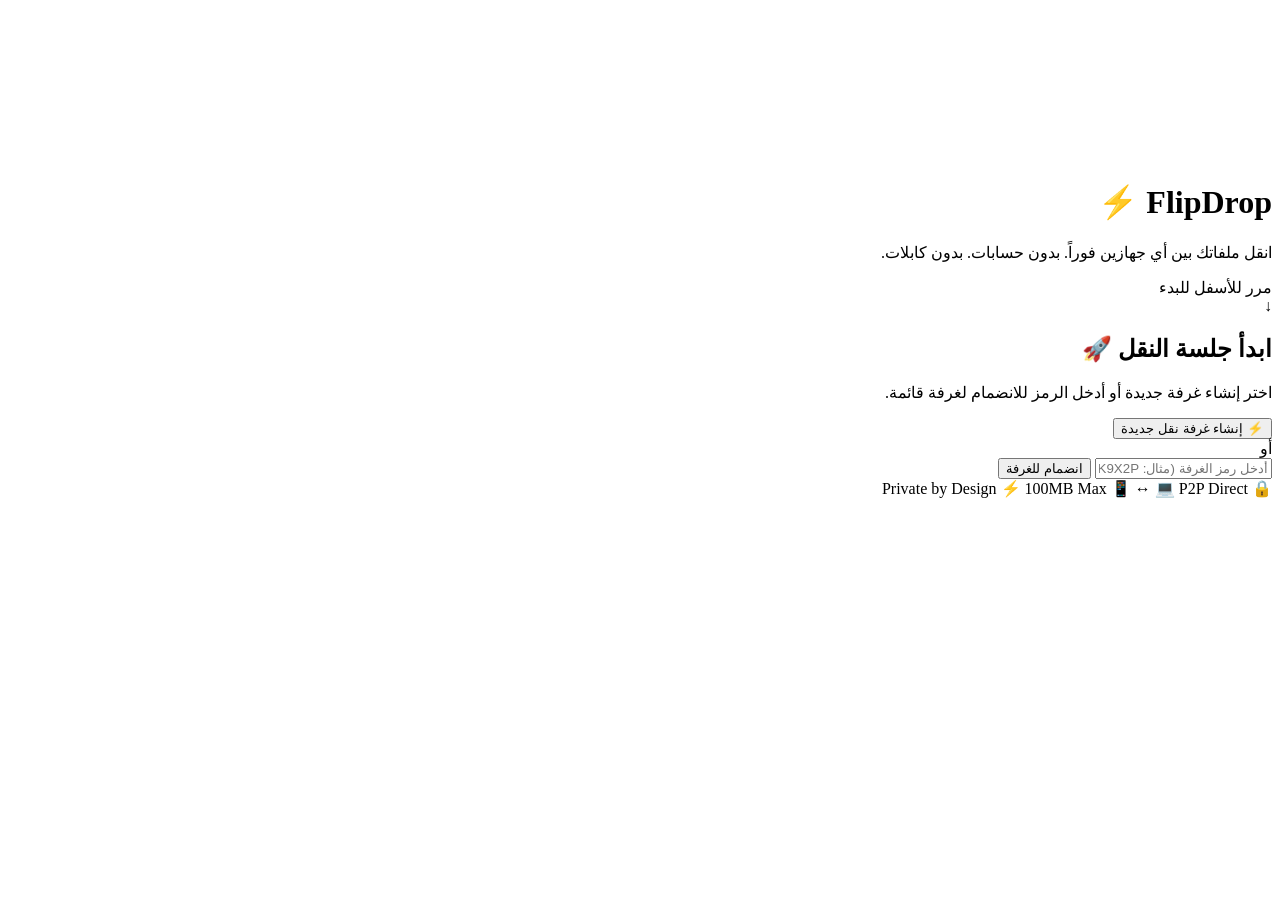
==== index.html @ 4784b98d "Add files via upload" ====
<!DOCTYPE html>
<html lang="ar" dir="rtl">
<head>
    <meta charset="UTF-8">
    <meta name="viewport" content="width=device-width, initial-scale=1.0">
    <title>FlipDrop ⚡ - Fast & Private File Transfer</title>
    <link rel="stylesheet" href="css/home.css">
</head>
<body>
    <!-- خلفية الفيديو والطبقة المظلمة -->
    <video autoplay muted loop playsinline id="bg-video">
        <source src="./assets/background.mp4" type="video/mp4">
    </video>
    <div class="video-overlay" id="video-overlay"></div>

    <!-- 1. الجزء الأعلى (Hero Section) -->
    <header class="hero-section">
        <div class="hero-content">
            <h1 class="logo-title">FlipDrop ⚡</h1>
            <p class="hero-subtitle">انقل ملفاتك بين أي جهازين فوراً. بدون حسابات. بدون كابلات.</p>
            <div class="scroll-indicator">
                <span>مرر للأسفل للبدء</span>
                <div class="arrow-down">↓</div>
            </div>
        </div>
    </header>

    <!-- 2. قسم إنشاء أو الانضمام للغرفة (يظهر عند التمرير) -->
    <main class="action-section" id="action-section">
        <div class="action-card">
            <h2>ابدأ جلسة النقل 🚀</h2>
            <p class="card-desc">اختر إنشاء غرفة جديدة أو أدخل الرمز للانضمام لغرفة قائمة.</p>

            <div class="actions">
                <button class="btn btn-primary" onclick="startNewTransfer()">⚡ إنشاء غرفة نقل جديدة</button>
                
                <div class="divider"><span>أو</span></div>

                <div class="join-box">
                    <input type="text" id="join-code-input" placeholder="أدخل رمز الغرفة (مثال: 7K9X2P)" maxlength="6">
                    <button class="btn btn-secondary" onclick="joinRoomByCode()">انضمام للغرفة</button>
                </div>
            </div>

            <footer class="features-footer">
                <span>🔒 Private by Design</span>
                <span>⚡ 100MB Max</span>
                <span>📱 ↔ 💻 P2P Direct</span>
            </footer>
        </div>
    </main>

    <script src="js/home.js"></script>
</body>
</html>
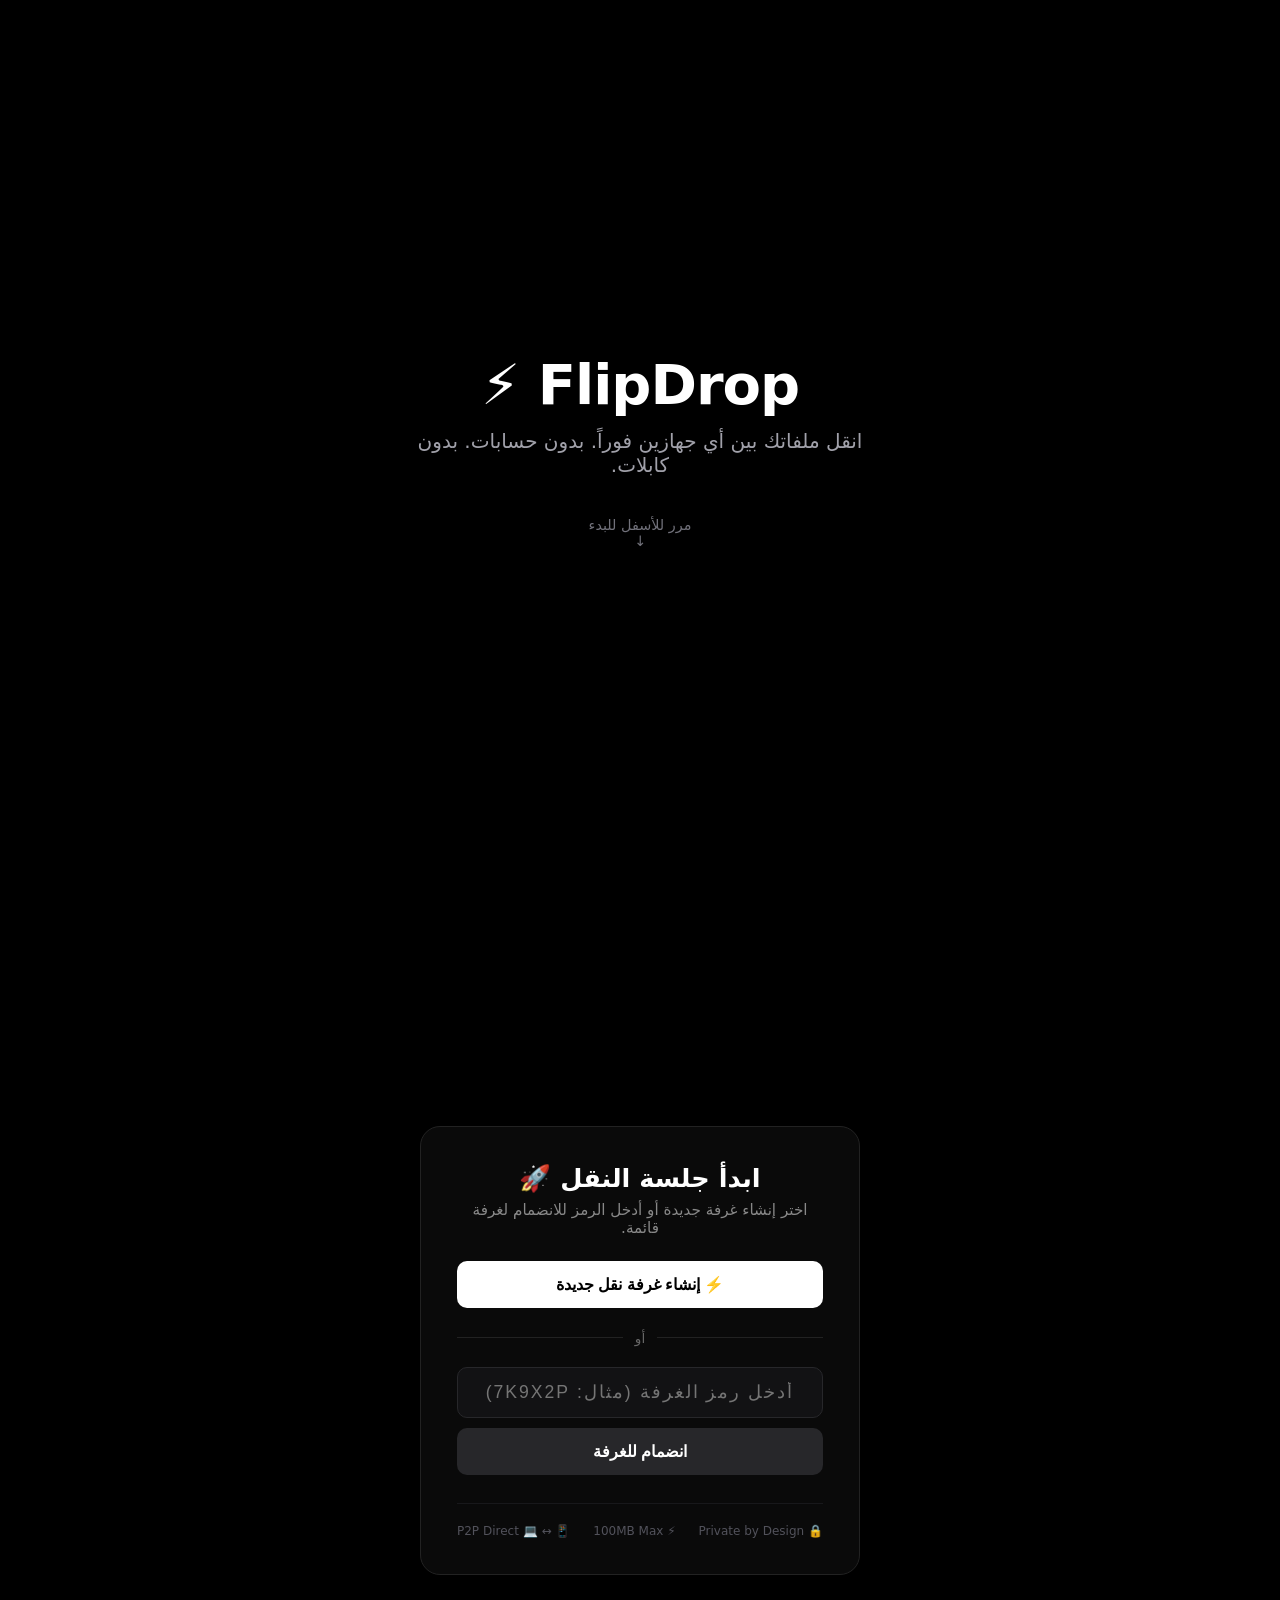
==== commit f41736c9: "Fix file paths for video and CSS in index.html Updated file paths for video and stylesheet in index." ====
--- a/index.html
+++ b/index.html
@@ -4,12 +4,12 @@
     <meta charset="UTF-8">
     <meta name="viewport" content="width=device-width, initial-scale=1.0">
     <title>FlipDrop ⚡ - Fast & Private File Transfer</title>
-    <link rel="stylesheet" href="css/home.css">
+    <link rel="stylesheet" href="home.css">
 </head>
 <body>
     <!-- خلفية الفيديو والطبقة المظلمة -->
     <video autoplay muted loop playsinline id="bg-video">
-        <source src="./assets/background.mp4" type="video/mp4">
+        <source src="background.mp4" type="video/mp4">
     </video>
     <div class="video-overlay" id="video-overlay"></div>
 
@@ -50,6 +50,6 @@
         </div>
     </main>
 
-    <script src="js/home.js"></script>
+    <script src="home.js"></script>
 </body>
-</html>+</html>
--- a/home.css
+++ b/home.css
@@ -0,0 +1,191 @@
+* {
+    box-sizing: border-box;
+    margin: 0;
+    padding: 0;
+}
+
+body {
+    font-family: system-ui, -apple-system, sans-serif;
+    background-color: #000000; /* الخلفية الأساسية سوداء */
+    color: #ffffff;
+    overflow-x: hidden;
+}
+
+/* الفيديو والطبقة التعتيمية */
+#bg-video {
+    position: fixed;
+    inset: 0;
+    width: 100%;
+    height: 100%;
+    object-fit: cover;
+    z-index: -3;
+    opacity: 0.35;
+    filter: grayscale(0.3) contrast(1.1) brightness(0.45);
+    transition: opacity 0.5s ease;
+}
+
+.video-overlay {
+    position: fixed;
+    inset: 0;
+    z-index: -2;
+    background: linear-gradient(to bottom, rgba(0,0,0,0.4), rgba(0,0,0,0.9));
+    pointer-events: none;
+    transition: background 0.5s ease;
+}
+
+/* حالة الاختفاء عند التمرير للأسفل (تضاف عبر JS) */
+body.scrolled #bg-video {
+    opacity: 0; /* إخفاء الفيديو بالكامل عند التمرير */
+}
+
+body.scrolled .video-overlay {
+    background: #000000; /* تحويل الخلفية لأسود كامل */
+}
+
+/* 1. Hero Section */
+.hero-section {
+    height: 100vh;
+    display: flex;
+    justify-content: center;
+    align-items: center;
+    text-align: center;
+    padding: 20px;
+}
+
+.logo-title {
+    font-size: 3.5rem;
+    font-weight: 800;
+    margin-bottom: 12px;
+    letter-spacing: -1px;
+}
+
+.hero-subtitle {
+    font-size: 1.25rem;
+    color: #a1a1aa;
+    max-width: 500px;
+    margin: 0 auto 40px auto;
+}
+
+.scroll-indicator {
+    color: #71717a;
+    font-size: 0.9rem;
+    animation: bounce 2s infinite;
+}
+
+@keyframes bounce {
+    0%, 20%, 50%, 80%, 100% { transform: translateY(0); }
+    40% { transform: translateY(-10px); }
+    60% { transform: translateY(-5px); }
+}
+
+/* 2. Action Section (اللوحة السوداء عند التمرير) */
+.action-section {
+    min-height: 100vh;
+    display: flex;
+    justify-content: center;
+    align-items: center;
+    padding: 40px 20px;
+}
+
+.action-card {
+    background: #0a0a0a;
+    border: 1px solid #222222;
+    border-radius: 20px;
+    padding: 36px;
+    width: 100%;
+    max-width: 440px;
+    text-align: center;
+    box-shadow: 0 20px 40px rgba(0, 0, 0, 0.8);
+}
+
+.action-card h2 {
+    font-size: 1.6rem;
+    margin-bottom: 8px;
+}
+
+.card-desc {
+    color: #888888;
+    font-size: 0.95rem;
+    margin-bottom: 24px;
+}
+
+.btn {
+    width: 100%;
+    padding: 14px;
+    border-radius: 10px;
+    border: none;
+    font-weight: 600;
+    font-size: 1rem;
+    cursor: pointer;
+    transition: all 0.2s ease;
+}
+
+.btn-primary {
+    background: #ffffff;
+    color: #000000;
+}
+
+.btn-primary:hover {
+    background: #e4e4e7;
+}
+
+.btn-secondary {
+    background: #27272a;
+    color: #ffffff;
+    margin-top: 10px;
+}
+
+.btn-secondary:hover {
+    background: #3f3f46;
+}
+
+.divider {
+    margin: 20px 0;
+    position: relative;
+    text-align: center;
+}
+
+.divider::before {
+    content: "";
+    position: absolute;
+    top: 50%;
+    left: 0;
+    right: 0;
+    height: 1px;
+    background: #222222;
+}
+
+.divider span {
+    position: relative;
+    background: #0a0a0a;
+    padding: 0 12px;
+    color: #666666;
+    font-size: 0.85rem;
+}
+
+.join-box input {
+    width: 100%;
+    padding: 14px;
+    border-radius: 10px;
+    border: 1px solid #27272a;
+    background: #121214;
+    color: #ffffff;
+    text-align: center;
+    font-size: 1.1rem;
+    letter-spacing: 2px;
+    outline: none;
+}
+
+.join-box input:focus {
+    border-color: #52525b;
+}
+
+.features-footer {
+    display: flex;
+    justify-content: space-between;
+    margin-top: 28px;
+    padding-top: 20px;
+    border-top: 1px solid #18181b;
+    font-size: 0.75rem;
+    color: #52525b;
+}
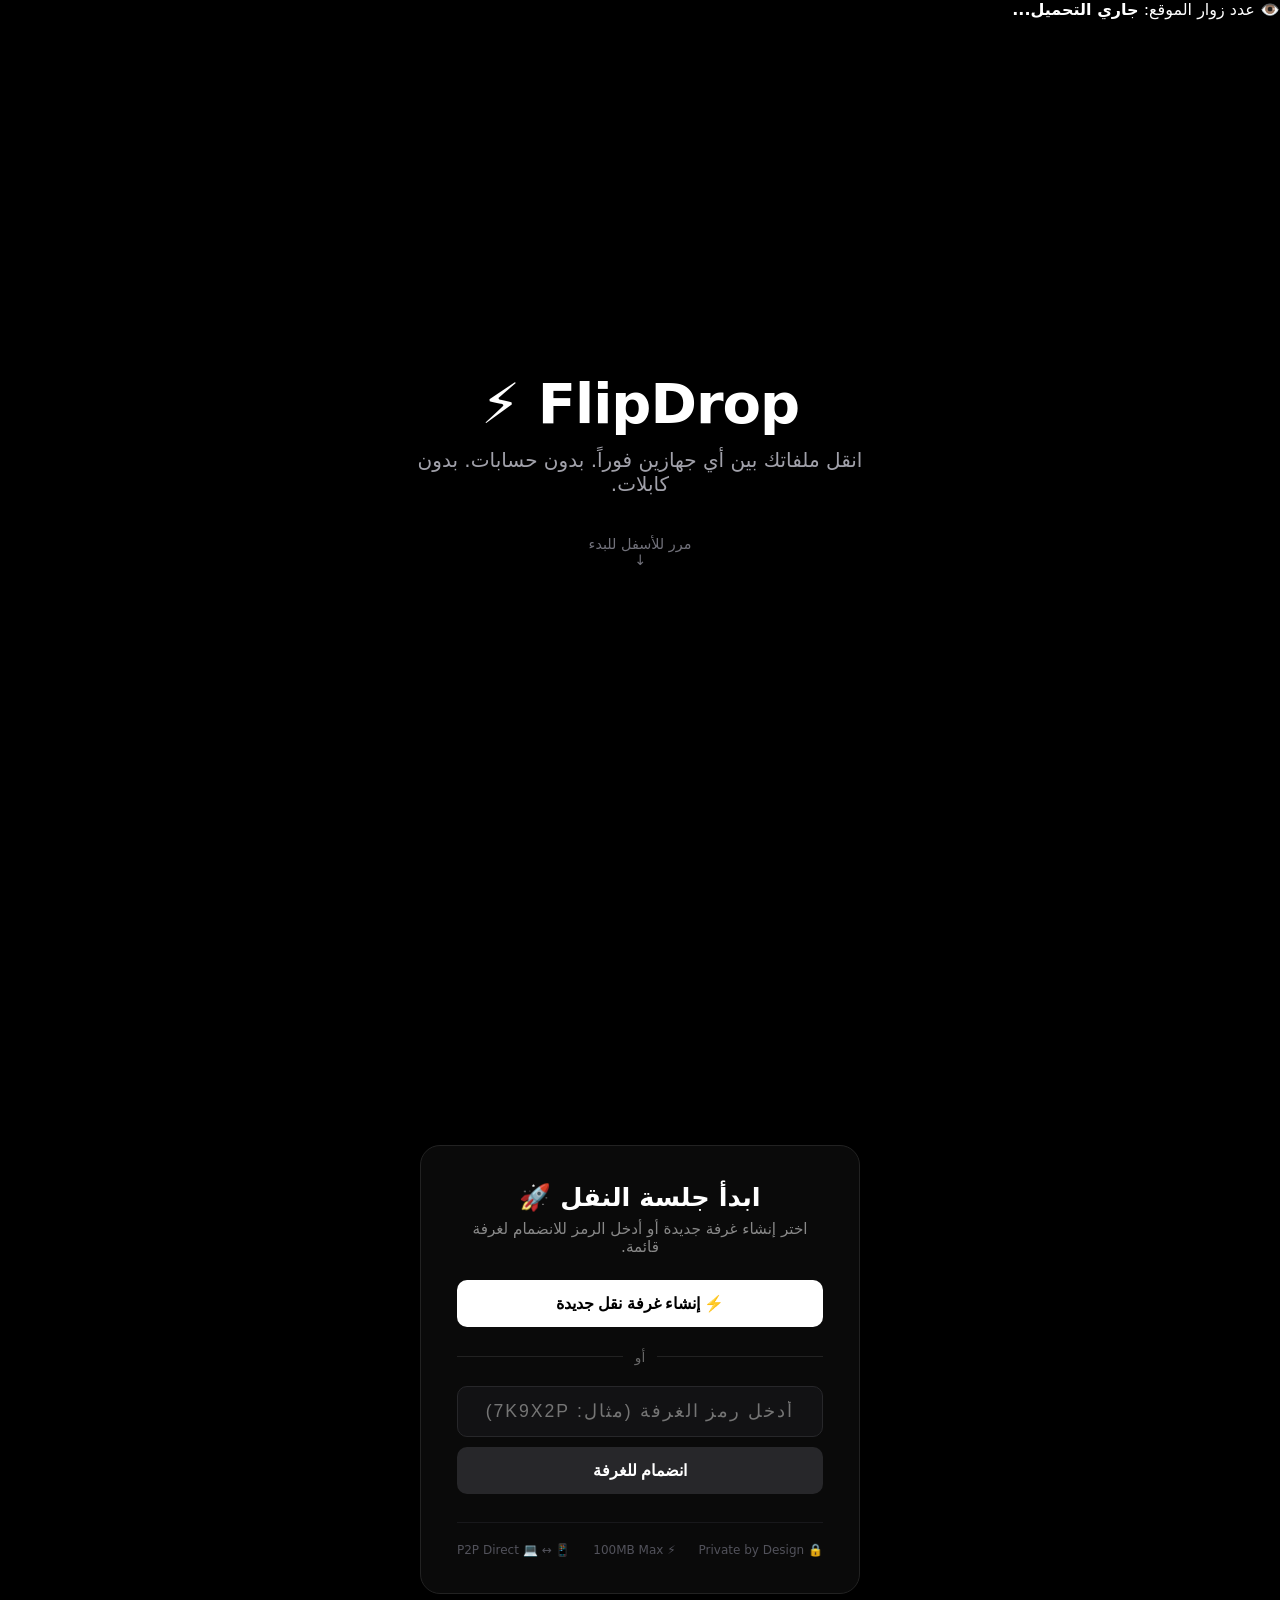
==== commit 0db785fe: "Add visitor count feature to index.html Added visitor count display to the homepage." ====
--- a/index.html
+++ b/index.html
@@ -7,6 +7,10 @@
     <link rel="stylesheet" href="home.css">
 </head>
 <body>
+    <div class="visitor-box">
+    <span>👁️ عدد زوار الموقع: </span>
+    <strong id="visitor-count">جاري التحميل...</strong>
+</div>
     <!-- خلفية الفيديو والطبقة المظلمة -->
     <video autoplay muted loop playsinline id="bg-video">
         <source src="background.mp4" type="video/mp4">
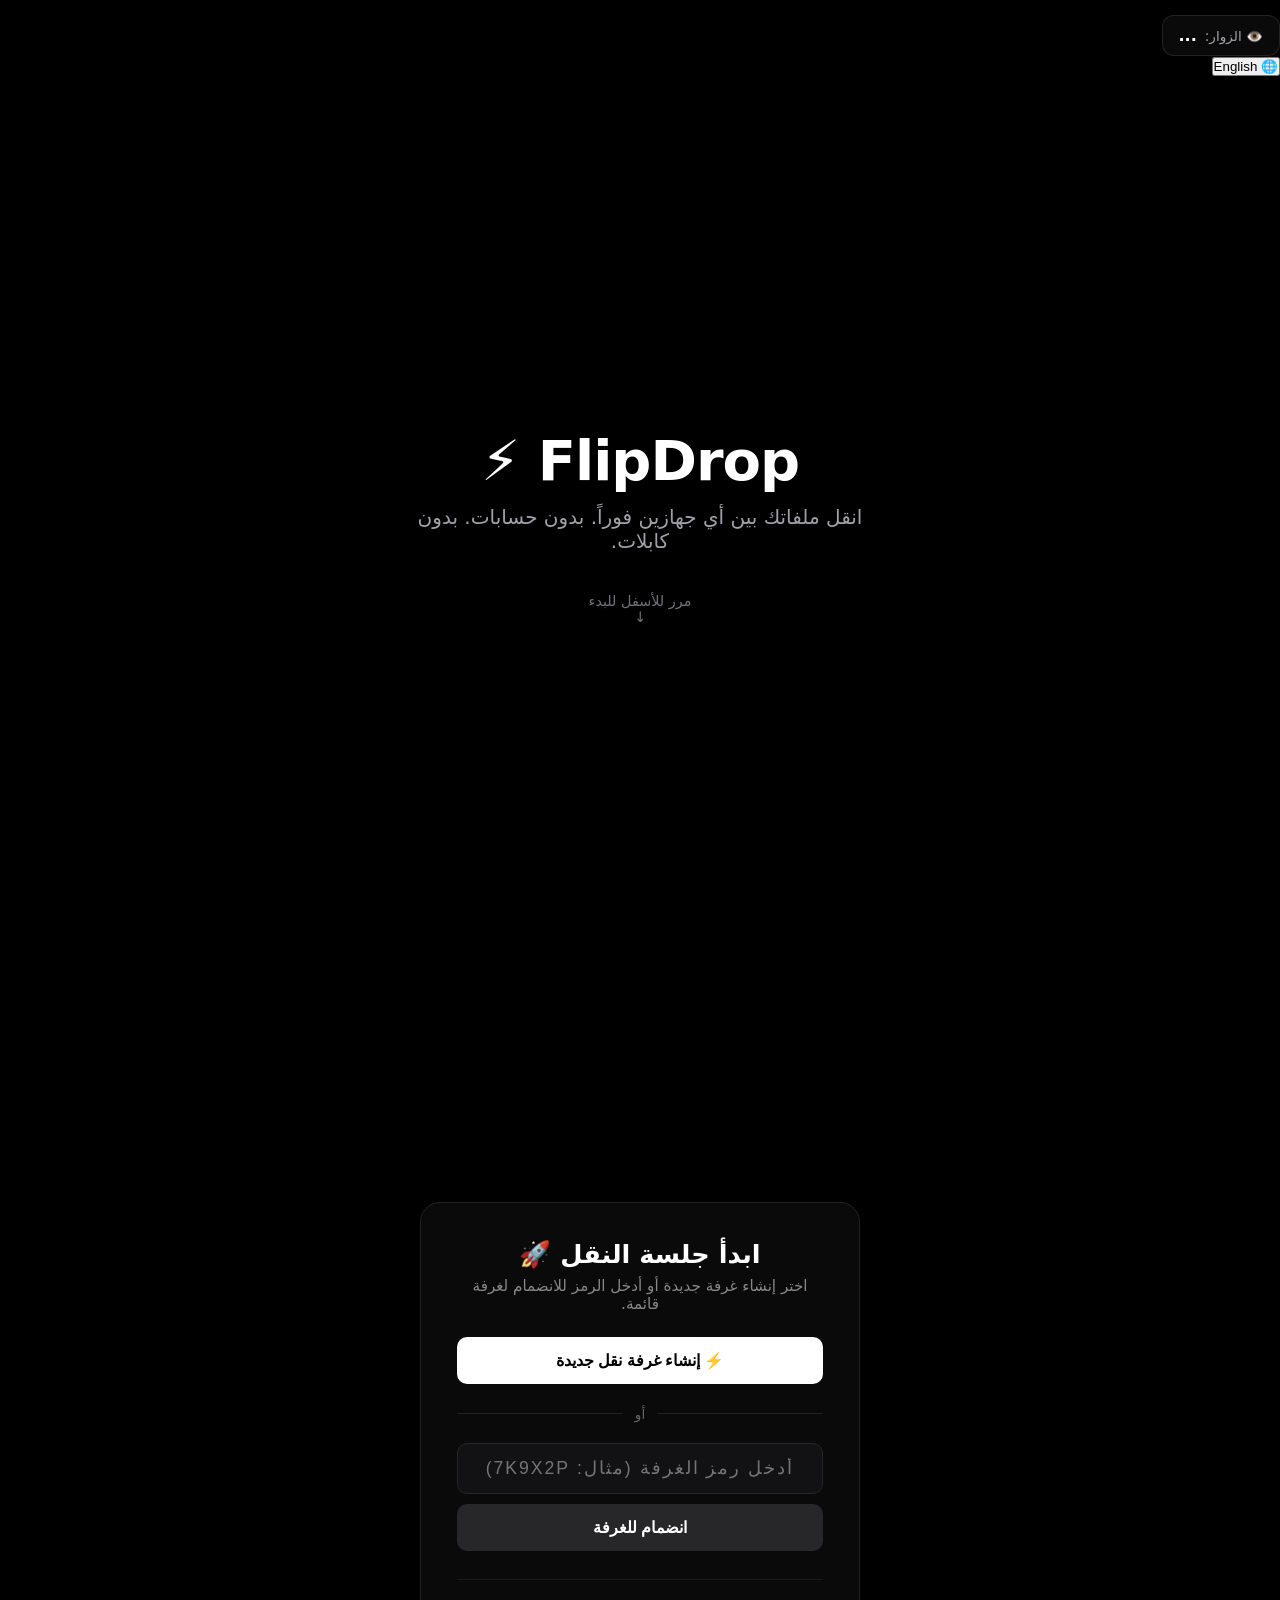
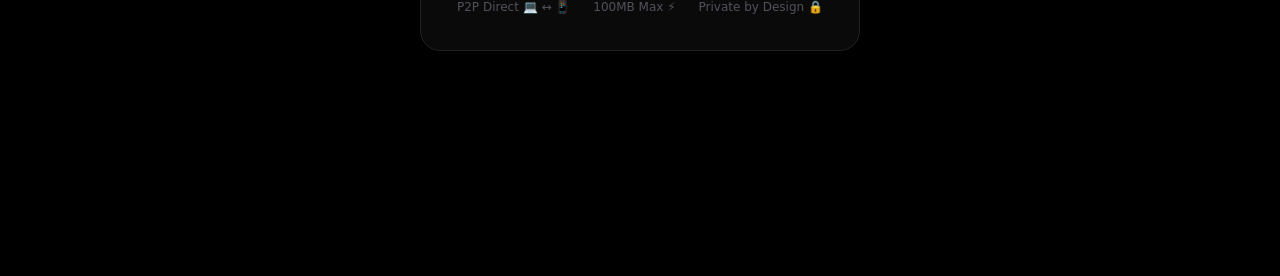
==== commit a1103297: "Add top bar for visitor count and language switch Added a top bar for visitor count and language swi" ====
--- a/index.html
+++ b/index.html
@@ -7,10 +7,20 @@
     <link rel="stylesheet" href="home.css">
 </head>
 <body>
-    <div class="visitor-box">
-    <span>👁️ عدد زوار الموقع: </span>
-    <strong id="visitor-count">جاري التحميل...</strong>
-</div>
+    <!-- الشريط العلوي المستقل لعداد الزوار وزر اللغة -->
+    <div class="top-bar">
+        <div class="visitor-box">
+            <span>👁️ الزوار: </span>
+            <strong id="visitor-count">...</strong>
+        </div>
+        
+        <div class="lang-switch-container">
+            <button id="lang-btn" class="lang-btn" onclick="toggleLanguage()">
+                🌐 <span id="lang-text">English</span>
+            </button>
+        </div>
+    </div>
+
     <!-- خلفية الفيديو والطبقة المظلمة -->
     <video autoplay muted loop playsinline id="bg-video">
         <source src="background.mp4" type="video/mp4">
@@ -29,7 +39,7 @@
         </div>
     </header>
 
-    <!-- 2. قسم إنشاء أو الانضمام للغرفة (يظهر عند التمرير) -->
+    <!-- 2. قسم إنشاء أو الانضمام للغرفة -->
     <main class="action-section" id="action-section">
         <div class="action-card">
             <h2>ابدأ جلسة النقل 🚀</h2>
--- a/home.css
+++ b/home.css
@@ -188,4 +188,26 @@
     border-top: 1px solid #18181b;
     font-size: 0.75rem;
     color: #52525b;
-}+}
+.visitor-box {
+    margin-top: 15px;
+    padding: 10px 16px;
+    background: rgba(255, 255, 255, 0.04);
+    border: 1px solid rgba(255, 255, 255, 0.1);
+    border-radius: 12px;
+    font-size: 0.85rem;
+    color: #a1a1aa;
+    display: inline-flex;
+    align-items: center;
+    gap: 8px;
+}
+
+.visitor-box strong {
+    color: #ffffff;
+    font-size: 1rem;
+}
+
+
+
+
+    
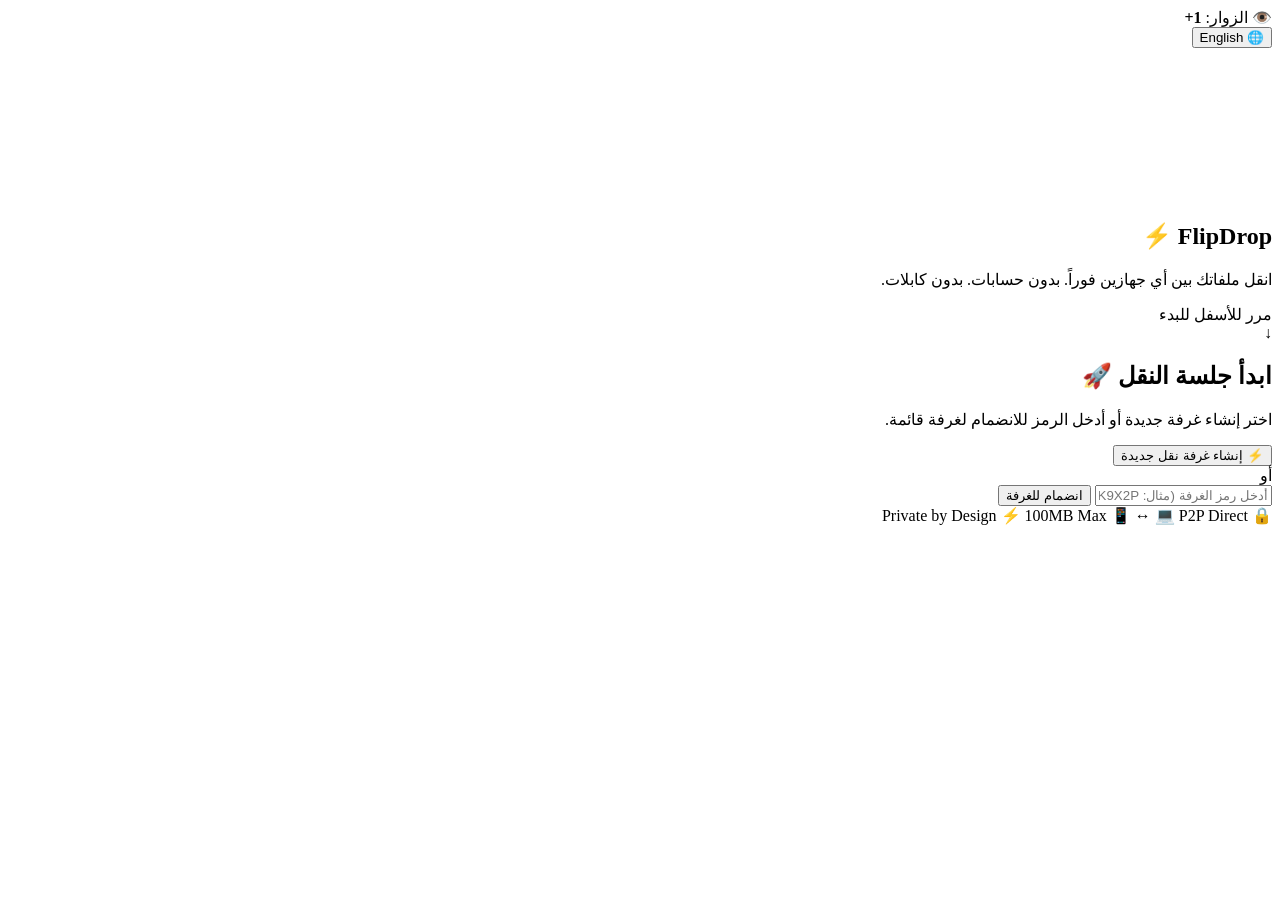
==== commit ecda7d89: "Update index.html" ====
--- a/index.html
+++ b/index.html
@@ -7,19 +7,17 @@
     <link rel="stylesheet" href="home.css">
 </head>
 <body>
-    <!-- الشريط العلوي المستقل لعداد الزوار وزر اللغة -->
-    <div class="top-bar">
-        <div class="visitor-box">
-            <span>👁️ الزوار: </span>
-            <strong id="visitor-count">...</strong>
+    <!-- الشريط العلوي لشريط الزوار وزر تغيير اللغة -->
+    <header class="top-nav">
+        <div class="nav-badge visitor-badge">
+            <span id="visitor-label">👁️ الزوار:</span>
+            <strong id="visitor-count">1</strong>
         </div>
-        
-        <div class="lang-switch-container">
-            <button id="lang-btn" class="lang-btn" onclick="toggleLanguage()">
-                🌐 <span id="lang-text">English</span>
-            </button>
-        </div>
-    </div>
+
+        <button type="button" class="nav-badge lang-badge" id="lang-btn" onclick="toggleLanguage()">
+            🌐 <span id="lang-text">English</span>
+        </button>
+    </header>
 
     <!-- خلفية الفيديو والطبقة المظلمة -->
     <video autoplay muted loop playsinline id="bg-video">
@@ -28,31 +26,32 @@
     <div class="video-overlay" id="video-overlay"></div>
 
     <!-- 1. الجزء الأعلى (Hero Section) -->
-    <header class="hero-section">
+    <section class="hero-section">
         <div class="hero-content">
             <h1 class="logo-title">FlipDrop ⚡</h1>
-            <p class="hero-subtitle">انقل ملفاتك بين أي جهازين فوراً. بدون حسابات. بدون كابلات.</p>
+            <p class="hero-subtitle" id="hero-subtitle">انقل ملفاتك بين أي جهازين فوراً. بدون حسابات. بدون كابلات.</p>
+
             <div class="scroll-indicator">
-                <span>مرر للأسفل للبدء</span>
+                <span id="scroll-text">مرر للأسفل للبدء</span>
                 <div class="arrow-down">↓</div>
             </div>
         </div>
-    </header>
+    </section>
 
     <!-- 2. قسم إنشاء أو الانضمام للغرفة -->
     <main class="action-section" id="action-section">
         <div class="action-card">
-            <h2>ابدأ جلسة النقل 🚀</h2>
-            <p class="card-desc">اختر إنشاء غرفة جديدة أو أدخل الرمز للانضمام لغرفة قائمة.</p>
+            <h2 id="card-title">ابدأ جلسة النقل 🚀</h2>
+            <p class="card-desc" id="card-desc">اختر إنشاء غرفة جديدة أو أدخل الرمز للانضمام لغرفة قائمة.</p>
 
             <div class="actions">
-                <button class="btn btn-primary" onclick="startNewTransfer()">⚡ إنشاء غرفة نقل جديدة</button>
+                <button class="btn btn-primary" id="btn-create" onclick="startNewTransfer()">⚡ إنشاء غرفة نقل جديدة</button>
                 
-                <div class="divider"><span>أو</span></div>
+                <div class="divider"><span id="or-text">أو</span></div>
 
                 <div class="join-box">
                     <input type="text" id="join-code-input" placeholder="أدخل رمز الغرفة (مثال: 7K9X2P)" maxlength="6">
-                    <button class="btn btn-secondary" onclick="joinRoomByCode()">انضمام للغرفة</button>
+                    <button class="btn btn-secondary" id="btn-join" onclick="joinRoomByCode()">انضمام للغرفة</button>
                 </div>
             </div>
 
--- a/home.css
+++ b/home.css
@@ -1,213 +1,45 @@
-* {
-    box-sizing: border-box;
-    margin: 0;
-    padding: 0;
+/* الشريط العلوي الثابت للعداد واللغة */
+.top-bar {
+    position: fixed;
+    top: 20px;
+    left: 20px;
+    right: 20px;
+    display: flex;
+    justify-content: space-between;
+    align-items: center;
+    z-index: 1000;
+    pointer-events: none; /* لتفادي حجب باقي النقر */
 }
 
-body {
-    font-family: system-ui, -apple-system, sans-serif;
-    background-color: #000000; /* الخلفية الأساسية سوداء */
-    color: #ffffff;
-    overflow-x: hidden;
+.top-bar > * {
+    pointer-events: auto; /* تفعيل النقر داخل العناصر فقط */
 }
 
-/* الفيديو والطبقة التعتيمية */
-#bg-video {
-    position: fixed;
-    inset: 0;
-    width: 100%;
-    height: 100%;
-    object-fit: cover;
-    z-index: -3;
-    opacity: 0.35;
-    filter: grayscale(0.3) contrast(1.1) brightness(0.45);
-    transition: opacity 0.5s ease;
-}
-
-.video-overlay {
-    position: fixed;
-    inset: 0;
-    z-index: -2;
-    background: linear-gradient(to bottom, rgba(0,0,0,0.4), rgba(0,0,0,0.9));
-    pointer-events: none;
-    transition: background 0.5s ease;
-}
-
-/* حالة الاختفاء عند التمرير للأسفل (تضاف عبر JS) */
-body.scrolled #bg-video {
-    opacity: 0; /* إخفاء الفيديو بالكامل عند التمرير */
-}
-
-body.scrolled .video-overlay {
-    background: #000000; /* تحويل الخلفية لأسود كامل */
-}
-
-/* 1. Hero Section */
-.hero-section {
-    height: 100vh;
-    display: flex;
-    justify-content: center;
-    align-items: center;
-    text-align: center;
-    padding: 20px;
-}
-
-.logo-title {
-    font-size: 3.5rem;
-    font-weight: 800;
-    margin-bottom: 12px;
-    letter-spacing: -1px;
-}
-
-.hero-subtitle {
-    font-size: 1.25rem;
-    color: #a1a1aa;
-    max-width: 500px;
-    margin: 0 auto 40px auto;
-}
-
-.scroll-indicator {
-    color: #71717a;
-    font-size: 0.9rem;
-    animation: bounce 2s infinite;
-}
-
-@keyframes bounce {
-    0%, 20%, 50%, 80%, 100% { transform: translateY(0); }
-    40% { transform: translateY(-10px); }
-    60% { transform: translateY(-5px); }
-}
-
-/* 2. Action Section (اللوحة السوداء عند التمرير) */
-.action-section {
-    min-height: 100vh;
-    display: flex;
-    justify-content: center;
-    align-items: center;
-    padding: 40px 20px;
-}
-
-.action-card {
-    background: #0a0a0a;
-    border: 1px solid #222222;
+.visitor-box {
+    background: rgba(18, 18, 20, 0.6);
+    backdrop-filter: blur(12px);
+    -webkit-backdrop-filter: blur(12px);
+    border: 1px solid rgba(255, 255, 255, 0.15);
+    padding: 8px 16px;
     border-radius: 20px;
-    padding: 36px;
-    width: 100%;
-    max-width: 440px;
-    text-align: center;
-    box-shadow: 0 20px 40px rgba(0, 0, 0, 0.8);
-}
-
-.action-card h2 {
-    font-size: 1.6rem;
-    margin-bottom: 8px;
-}
-
-.card-desc {
-    color: #888888;
-    font-size: 0.95rem;
-    margin-bottom: 24px;
-}
-
-.btn {
-    width: 100%;
-    padding: 14px;
-    border-radius: 10px;
-    border: none;
-    font-weight: 600;
-    font-size: 1rem;
-    cursor: pointer;
-    transition: all 0.2s ease;
-}
-
-.btn-primary {
-    background: #ffffff;
-    color: #000000;
-}
-
-.btn-primary:hover {
-    background: #e4e4e7;
-}
-
-.btn-secondary {
-    background: #27272a;
-    color: #ffffff;
-    margin-top: 10px;
-}
-
-.btn-secondary:hover {
-    background: #3f3f46;
-}
-
-.divider {
-    margin: 20px 0;
-    position: relative;
-    text-align: center;
-}
-
-.divider::before {
-    content: "";
-    position: absolute;
-    top: 50%;
-    left: 0;
-    right: 0;
-    height: 1px;
-    background: #222222;
-}
-
-.divider span {
-    position: relative;
-    background: #0a0a0a;
-    padding: 0 12px;
-    color: #666666;
-    font-size: 0.85rem;
-}
-
-.join-box input {
-    width: 100%;
-    padding: 14px;
-    border-radius: 10px;
-    border: 1px solid #27272a;
-    background: #121214;
-    color: #ffffff;
-    text-align: center;
-    font-size: 1.1rem;
-    letter-spacing: 2px;
-    outline: none;
-}
-
-.join-box input:focus {
-    border-color: #52525b;
-}
-
-.features-footer {
-    display: flex;
-    justify-content: space-between;
-    margin-top: 28px;
-    padding-top: 20px;
-    border-top: 1px solid #18181b;
-    font-size: 0.75rem;
-    color: #52525b;
-}
-.visitor-box {
-    margin-top: 15px;
-    padding: 10px 16px;
-    background: rgba(255, 255, 255, 0.04);
-    border: 1px solid rgba(255, 255, 255, 0.1);
-    border-radius: 12px;
     font-size: 0.85rem;
     color: #a1a1aa;
-    display: inline-flex;
+    display: flex;
     align-items: center;
-    gap: 8px;
+    gap: 6px;
+    box-shadow: 0 4px 15px rgba(0, 0, 0, 0.4);
 }
 
 .visitor-box strong {
     color: #ffffff;
-    font-size: 1rem;
+    font-weight: 700;
 }
 
+.lang-switch-container {
+    margin-right: auto;
+}
 
-
-
-    
+[dir="ltr"] .lang-switch-container {
+    margin-right: 0;
+    margin-left: auto;
+}
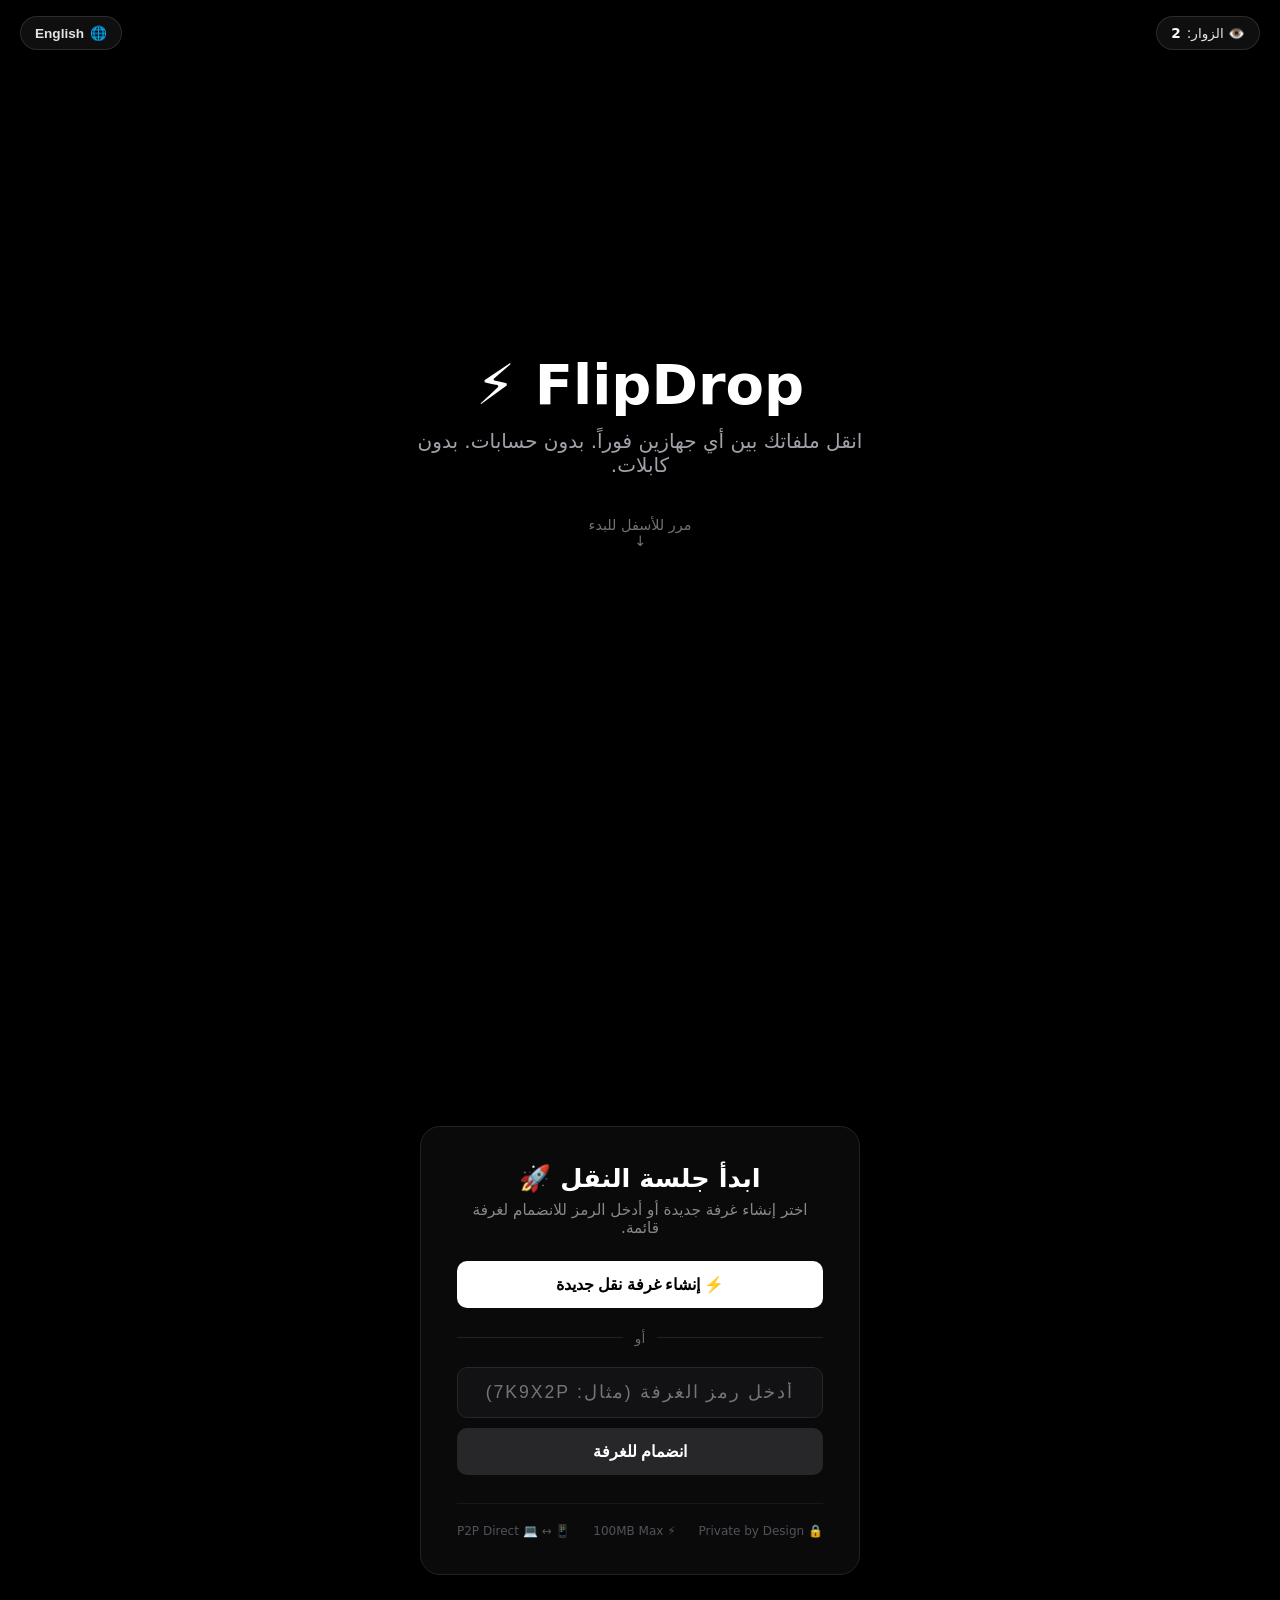
==== commit 790bde40: "Add files via upload" ====
--- a/index.html
+++ b/index.html
@@ -14,7 +14,7 @@
             <strong id="visitor-count">1</strong>
         </div>
 
-        <button type="button" class="nav-badge lang-badge" id="lang-btn" onclick="toggleLanguage()">
+        <button type="button" class="nav-badge lang-badge" id="lang-btn">
             🌐 <span id="lang-text">English</span>
         </button>
     </header>
--- a/home.css
+++ b/home.css
@@ -1,45 +1,231 @@
-/* الشريط العلوي الثابت للعداد واللغة */
-.top-bar {
+* {
+    box-sizing: border-box;
+    margin: 0;
+    padding: 0;
+}
+
+body {
+    font-family: system-ui, -apple-system, sans-serif;
+    background-color: #000000;
+    color: #ffffff;
+    overflow-x: hidden;
+}
+
+/* الشريط العلوي الثابت للزر والعداد */
+.top-nav {
     position: fixed;
-    top: 20px;
+    top: 16px;
     left: 20px;
     right: 20px;
     display: flex;
     justify-content: space-between;
     align-items: center;
     z-index: 1000;
-    pointer-events: none; /* لتفادي حجب باقي النقر */
-}
-
-.top-bar > * {
-    pointer-events: auto; /* تفعيل النقر داخل العناصر فقط */
-}
-
-.visitor-box {
-    background: rgba(18, 18, 20, 0.6);
+    pointer-events: none;
+}
+
+.nav-badge {
+    pointer-events: auto;
+    background: rgba(20, 20, 22, 0.75);
     backdrop-filter: blur(12px);
     -webkit-backdrop-filter: blur(12px);
-    border: 1px solid rgba(255, 255, 255, 0.15);
-    padding: 8px 16px;
+    border: 1px solid rgba(255, 255, 255, 0.12);
+    padding: 8px 14px;
+    border-radius: 30px;
+    font-size: 0.85rem;
+    color: #e4e4e7;
+    display: inline-flex;
+    align-items: center;
+    gap: 6px;
+    box-shadow: 0 4px 20px rgba(0, 0, 0, 0.4);
+    transition: all 0.25s ease;
+}
+
+.visitor-badge strong {
+    color: #ffffff;
+    font-weight: 700;
+}
+
+/* تنسيق زر اللغة */
+.lang-badge {
+    cursor: pointer;
+    font-weight: 600;
+}
+
+.lang-badge:hover {
+    background: rgba(255, 255, 255, 0.15);
+    border-color: rgba(255, 255, 255, 0.3);
+    transform: translateY(-1px);
+}
+
+/* خلفية الفيديو والتعتيم */
+#bg-video {
+    position: fixed;
+    inset: 0;
+    width: 100%;
+    height: 100%;
+    object-fit: cover;
+    z-index: -3;
+    opacity: 0.35;
+    filter: grayscale(0.3) contrast(1.1) brightness(0.45);
+    transition: opacity 0.5s ease;
+}
+
+.video-overlay {
+    position: fixed;
+    inset: 0;
+    z-index: -2;
+    background: linear-gradient(to bottom, rgba(0,0,0,0.4), rgba(0,0,0,0.9));
+    pointer-events: none;
+    transition: background 0.5s ease;
+}
+
+body.scrolled #bg-video {
+    opacity: 0;
+}
+
+body.scrolled .video-overlay {
+    background: #000000;
+}
+
+/* Sections */
+.hero-section {
+    height: 100vh;
+    display: flex;
+    justify-content: center;
+    align-items: center;
+    text-align: center;
+    padding: 20px;
+}
+
+.logo-title {
+    font-size: 3.5rem;
+    font-weight: 800;
+    margin-bottom: 12px;
+}
+
+.hero-subtitle {
+    font-size: 1.25rem;
+    color: #a1a1aa;
+    max-width: 500px;
+    margin: 0 auto 40px auto;
+}
+
+.scroll-indicator {
+    color: #71717a;
+    font-size: 0.9rem;
+    animation: bounce 2s infinite;
+}
+
+@keyframes bounce {
+    0%, 20%, 50%, 80%, 100% { transform: translateY(0); }
+    40% { transform: translateY(-10px); }
+    60% { transform: translateY(-5px); }
+}
+
+.action-section {
+    min-height: 100vh;
+    display: flex;
+    justify-content: center;
+    align-items: center;
+    padding: 40px 20px;
+}
+
+.action-card {
+    background: #0a0a0a;
+    border: 1px solid #222222;
     border-radius: 20px;
+    padding: 36px;
+    width: 100%;
+    max-width: 440px;
+    text-align: center;
+    box-shadow: 0 20px 40px rgba(0, 0, 0, 0.8);
+}
+
+.action-card h2 {
+    font-size: 1.6rem;
+    margin-bottom: 8px;
+}
+
+.card-desc {
+    color: #888888;
+    font-size: 0.95rem;
+    margin-bottom: 24px;
+}
+
+.btn {
+    width: 100%;
+    padding: 14px;
+    border-radius: 10px;
+    border: none;
+    font-weight: 600;
+    font-size: 1rem;
+    cursor: pointer;
+    transition: all 0.2s ease;
+}
+
+.btn-primary {
+    background: #ffffff;
+    color: #000000;
+}
+
+.btn-primary:hover {
+    background: #e4e4e7;
+}
+
+.btn-secondary {
+    background: #27272a;
+    color: #ffffff;
+    margin-top: 10px;
+}
+
+.btn-secondary:hover {
+    background: #3f3f46;
+}
+
+.divider {
+    margin: 20px 0;
+    position: relative;
+    text-align: center;
+}
+
+.divider::before {
+    content: "";
+    position: absolute;
+    top: 50%;
+    left: 0;
+    right: 0;
+    height: 1px;
+    background: #222222;
+}
+
+.divider span {
+    position: relative;
+    background: #0a0a0a;
+    padding: 0 12px;
+    color: #666666;
     font-size: 0.85rem;
-    color: #a1a1aa;
-    display: flex;
-    align-items: center;
-    gap: 6px;
-    box-shadow: 0 4px 15px rgba(0, 0, 0, 0.4);
-}
-
-.visitor-box strong {
-    color: #ffffff;
-    font-weight: 700;
-}
-
-.lang-switch-container {
-    margin-right: auto;
-}
-
-[dir="ltr"] .lang-switch-container {
-    margin-right: 0;
-    margin-left: auto;
-}
+}
+
+.join-box input {
+    width: 100%;
+    padding: 14px;
+    border-radius: 10px;
+    border: 1px solid #27272a;
+    background: #121214;
+    color: #ffffff;
+    text-align: center;
+    font-size: 1.1rem;
+    letter-spacing: 2px;
+    outline: none;
+}
+
+.features-footer {
+    display: flex;
+    justify-content: space-between;
+    margin-top: 28px;
+    padding-top: 20px;
+    border-top: 1px solid #18181b;
+    font-size: 0.75rem;
+    color: #52525b;
+}
